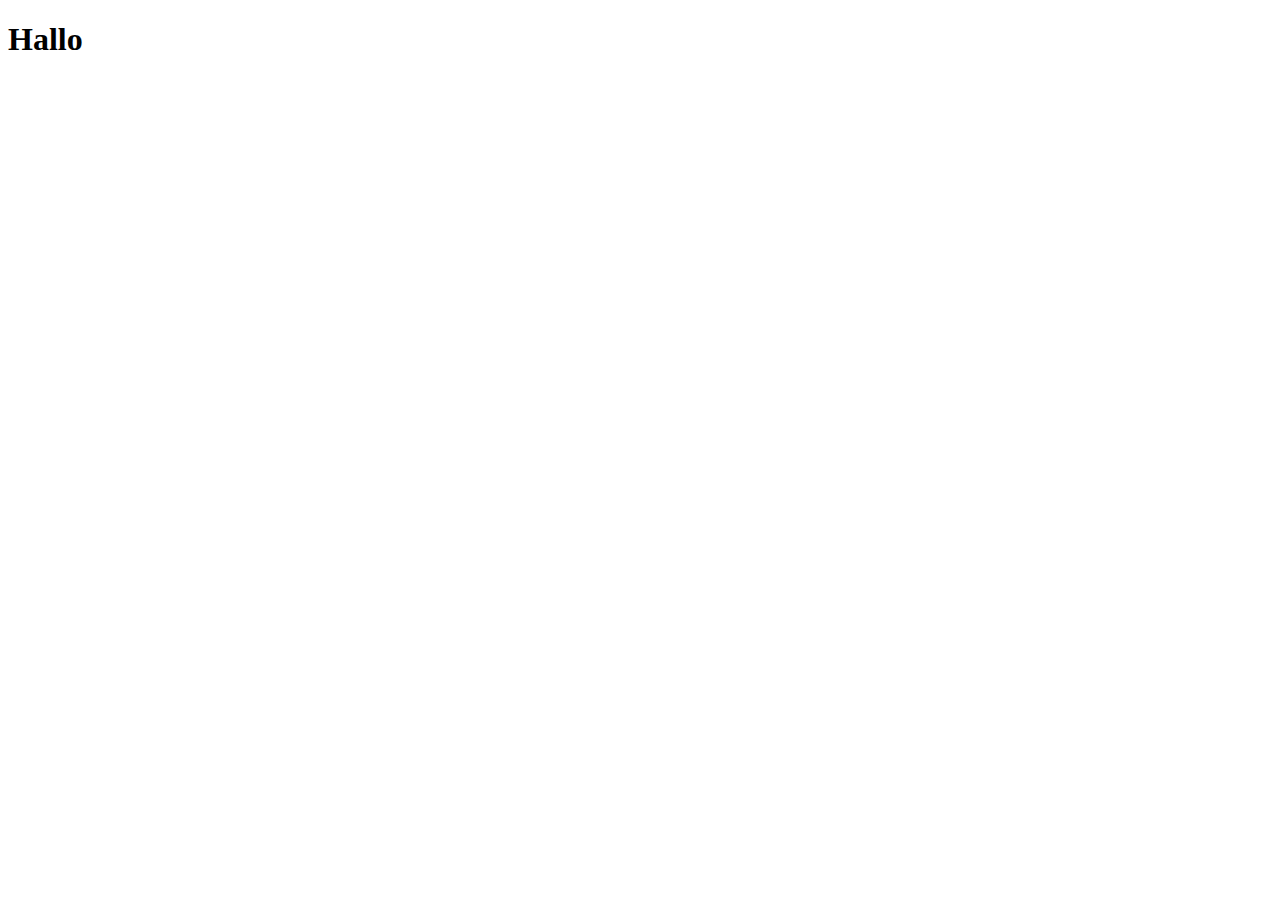
==== index.html @ b8b98e57 "feat:test" ====
<!DOCTYPE html>
<html lang="en">
<head>
    <meta charset="UTF-8">
    <meta name="viewport" content="width=device-width, initial-scale=1.0">
    <title>Document</title>
</head>
<body>
    <h1>Hallo</h1>
</body>
</html>
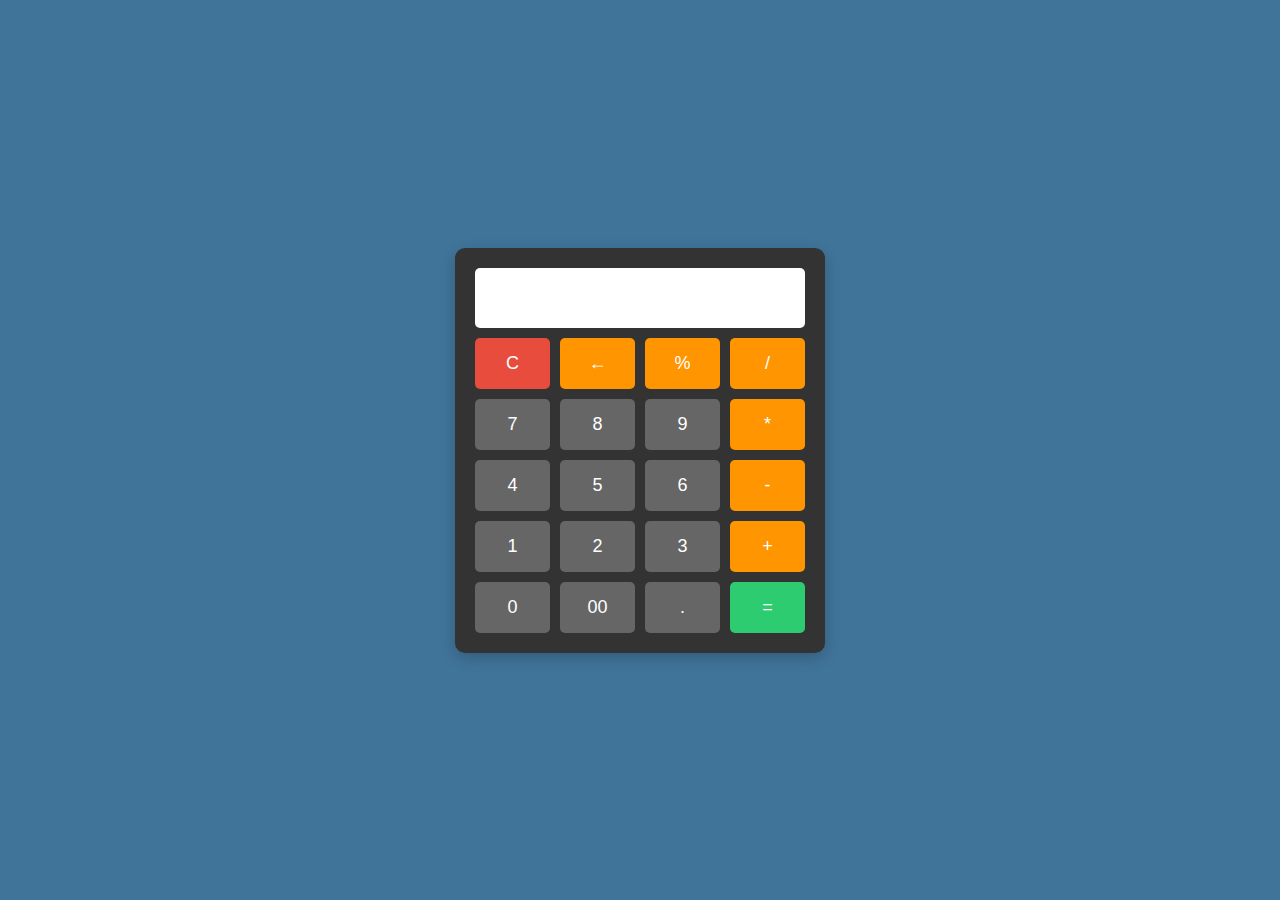
==== commit 9c38d3e6: "Feat:test" ====
--- a/index.html
+++ b/index.html
@@ -1,11 +1,40 @@
-<!DOCTYPE html>
-<html lang="en">
-<head>
-    <meta charset="UTF-8">
-    <meta name="viewport" content="width=device-width, initial-scale=1.0">
-    <title>Document</title>
-</head>
-<body>
-    <h1>Hallo</h1>
-</body>
+<!DOCTYPE html> 
+<html lang="en"> 
+<head> 
+    <meta charset="UTF-8"> 
+    <meta name="viewport" content="width=device-width, initial-scale=1.0"> 
+    <title>Kalkulator Sederhana</title> 
+    <link rel="stylesheet" href="index.css">
+    <script src="index.js" defer></script>
+    
+</head> 
+<body> 
+    <div class="calculator"> 
+        <input type="text" class="display" readonly> 
+        <div class="buttons"> 
+            <button class="clear">C</button> 
+            <button class="operator">←</button> 
+            <button class="operator">%</button> 
+            <button class="operator">/</button> 
+            <button>7</button> 
+            <button>8</button> 
+            <button>9</button> 
+            <button class="operator">*</button> 
+            <button>4</button> 
+            <button>5</button> 
+            <button>6</button> 
+            <button class="operator">-</button> 
+            <button>1</button> 
+            <button>2</button> 
+            <button>3</button> 
+            <button class="operator">+</button> 
+            <button>0</button> 
+            <button>00</button> 
+            <button>.</button> 
+            <button class="equals">=</button> 
+        </div> 
+    </div> 
+ 
+    
+</body> 
 </html>--- a/index.css
+++ b/index.css
@@ -0,0 +1,84 @@
+body {
+    background-color: #407499;
+    min-height: 100vh; 
+    display: flex; 
+    justify-content: center; 
+    align-items: center; 
+    } 
+
+.heading {
+    text-align: center;
+    color: white;
+}
+
+* { 
+    margin: 0; 
+    padding: 0; 
+    box-sizing: border-box; 
+    font-family: Arial, sans-serif; 
+} 
+
+
+.calculator { 
+    background: #333; 
+    padding: 20px; 
+    border-radius: 10px; 
+    box-shadow: 0 5px 15px rgba(0,0,0,0.2); 
+} 
+
+.display { 
+    width: 100%; 
+    height: 60px; 
+    background: #fff; 
+    margin-bottom: 10px; 
+    padding: 10px; 
+    font-size: 24px; 
+    text-align: right; 
+    border: none; 
+    border-radius: 5px; 
+} 
+
+.buttons { 
+    display: grid; 
+    grid-template-columns: repeat(4, 1fr); 
+    gap: 10px; 
+} 
+
+button { 
+    padding: 15px; 
+    font-size: 18px; 
+    border: none; 
+    border-radius: 5px; 
+    cursor: pointer; 
+    background: #666; 
+    color: white; 
+    transition: background 0.2s; 
+} 
+
+button:hover { 
+    background: #999; 
+} 
+
+.operator { 
+    background: #ff9500; 
+} 
+
+.operator:hover { 
+    background: #ffaa33; 
+} 
+
+.equals { 
+    background: #2ecc71; 
+} 
+
+.equals:hover { 
+    background: #27ae60; 
+} 
+
+.clear { 
+    background: #e74c3c; 
+} 
+
+.clear:hover { 
+    background: #c0392b; 
+} 